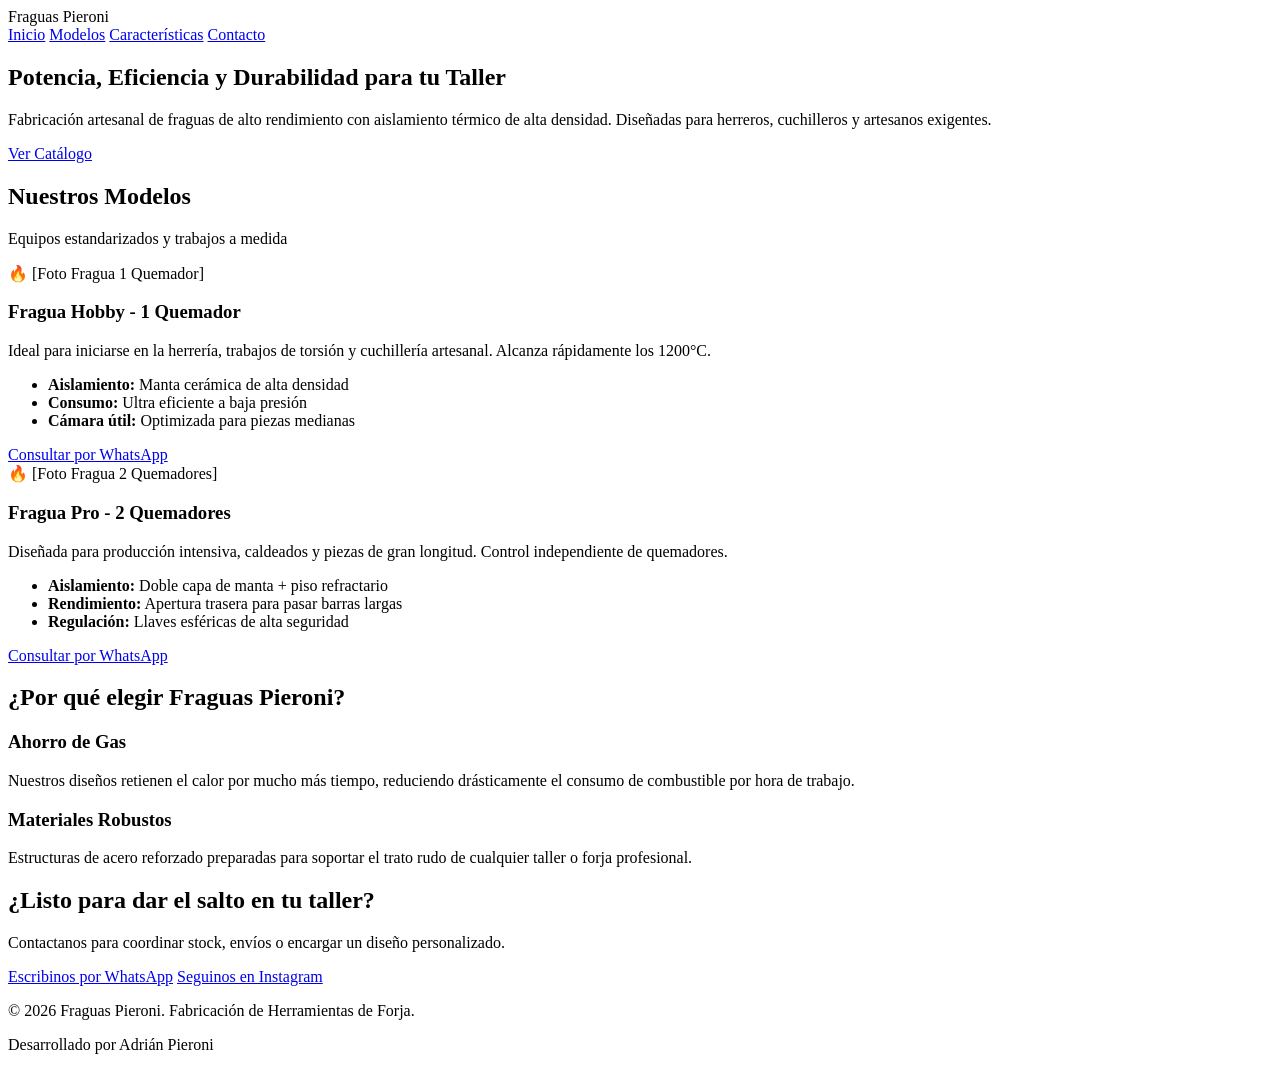
==== index.html @ 669b3fba "Estructura inicial del catálogo de fraguas" ====
<!DOCTYPE html>
<html lang="es">
<head>
    <meta charset="UTF-8">
    <meta name="viewport" content="width=device-width, initial-scale=1.0">
    <title>Fraguas Pieroni | Alto Rendimiento Térmico</title>
    <!-- Aquí vincularemos el archivo de estilos más adelante -->
    <link rel="stylesheet" href="styles.css">
</head>
<body>

    <!-- BARRA DE NAVEGACIÓN -->
    <header>
        <div class="logo">
            <span>Fraguas</span> Pieroni
        </div>
        <nav>
            <a href="#inicio">Inicio</a>
            <a href="#modelos">Modelos</a>
            <a href="#calidad">Características</a>
            <a href="#contacto">Contacto</a>
        </nav>
    </header>

    <!-- SECCIÓN DE BIENVENIDA (HERO) -->
    <section id="inicio" class="hero">
        <div class="contenido-hero">
            <h1>Potencia, Eficiencia y Durabilidad para tu Taller</h1>
            <p>Fabricación artesanal de fraguas de alto rendimiento con aislamiento térmico de alta densidad. Diseñadas para herreros, cuchilleros y artesanos exigentes.</p>
            <a href="#modelos" class="btn-primario">Ver Catálogo</a>
        </div>
    </section>

    <!-- CATÁLOGO DE PRODUCTOS -->
    <section id="modelos" class="productos">
        <h2>Nuestros Modelos</h2>
        <p class="subtitulo">Equipos estandarizados y trabajos a medida</p>
        
        <div class="grilla-productos">
            <!-- Producto 1 -->
            <div class="tarjeta-producto">
                <div class="imagen-placeholder">🔥 [Foto Fragua 1 Quemador]</div>
                <h3>Fragua Hobby - 1 Quemador</h3>
                <p>Ideal para iniciarse en la herrería, trabajos de torsión y cuchillería artesanal. Alcanza rápidamente los 1200°C.</p>
                <ul>
                    <li><strong>Aislamiento:</strong> Manta cerámica de alta densidad</li>
                    <li><strong>Consumo:</strong> Ultra eficiente a baja presión</li>
                    <li><strong>Cámara útil:</strong> Optimizada para piezas medianas</li>
                </ul>
                <a href="https://wa.me/tu_numero_aqui?text=Hola!%20Me%20interesa%20la%20Fragua%20Hobby%20de%201%20quemador" target="_blank" class="btn-consultar">Consultar por WhatsApp</a>
            </div>

            <!-- Producto 2 -->
            <div class="tarjeta-producto">
                <div class="imagen-placeholder">🔥 [Foto Fragua 2 Quemadores]</div>
                <h3>Fragua Pro - 2 Quemadores</h3>
                <p>Diseñada para producción intensiva, caldeados y piezas de gran longitud. Control independiente de quemadores.</p>
                <ul>
                    <li><strong>Aislamiento:</strong> Doble capa de manta + piso refractario</li>
                    <li><strong>Rendimiento:</strong> Apertura trasera para pasar barras largas</li>
                    <li><strong>Regulación:</strong> Llaves esféricas de alta seguridad</li>
                </ul>
                <a href="https://wa.me/tu_numero_aqui?text=Hola!%20Me%20interesa%20la%20Fragua%20Pro%20de%202%20quemadores" target="_blank" class="btn-consultar">Consultar por WhatsApp</a>
            </div>
        </div>
    </section>

    <!-- DIFERENCIALES / CALIDAD -->
    <section id="calidad" class="caracteristicas">
        <h2>¿Por qué elegir Fraguas Pieroni?</h2>
        <div class="bloques-calidad">
            <div class="bloque">
                <h3>Ahorro de Gas</h3>
                <p>Nuestros diseños retienen el calor por mucho más tiempo, reduciendo drásticamente el consumo de combustible por hora de trabajo.</p>
            </div>
            <div class="bloque">
                <h3>Materiales Robustos</h3>
                <p>Estructuras de acero reforzado preparadas para soportar el trato rudo de cualquier taller o forja profesional.</p>
            </div>
        </div>
    </section>

    <!-- CONTACTO Y REDES -->
    <section id="contacto" class="contacto">
        <h2>¿Listo para dar el salto en tu taller?</h2>
        <p>Contactanos para coordinar stock, envíos o encargar un diseño personalizado.</p>
        <div class="botones-contacto">
            <a href="https://wa.me/tu_numero_aqui" target="_blank" class="btn-whatsapp">Escribinos por WhatsApp</a>
            <a href="https://instagram.com/tu_instagram_aqui" target="_blank" class="btn-instagram">Seguinos en Instagram</a>
        </div>
    </section>

    <!-- PIE DE PÁGINA -->
    <footer>
        <p>&copy; 2026 Fraguas Pieroni. Fabricación de Herramientas de Forja.</p>
        <p class="creditos">Desarrollado por Adrián Pieroni</p>
    </footer>

</body>
</html>
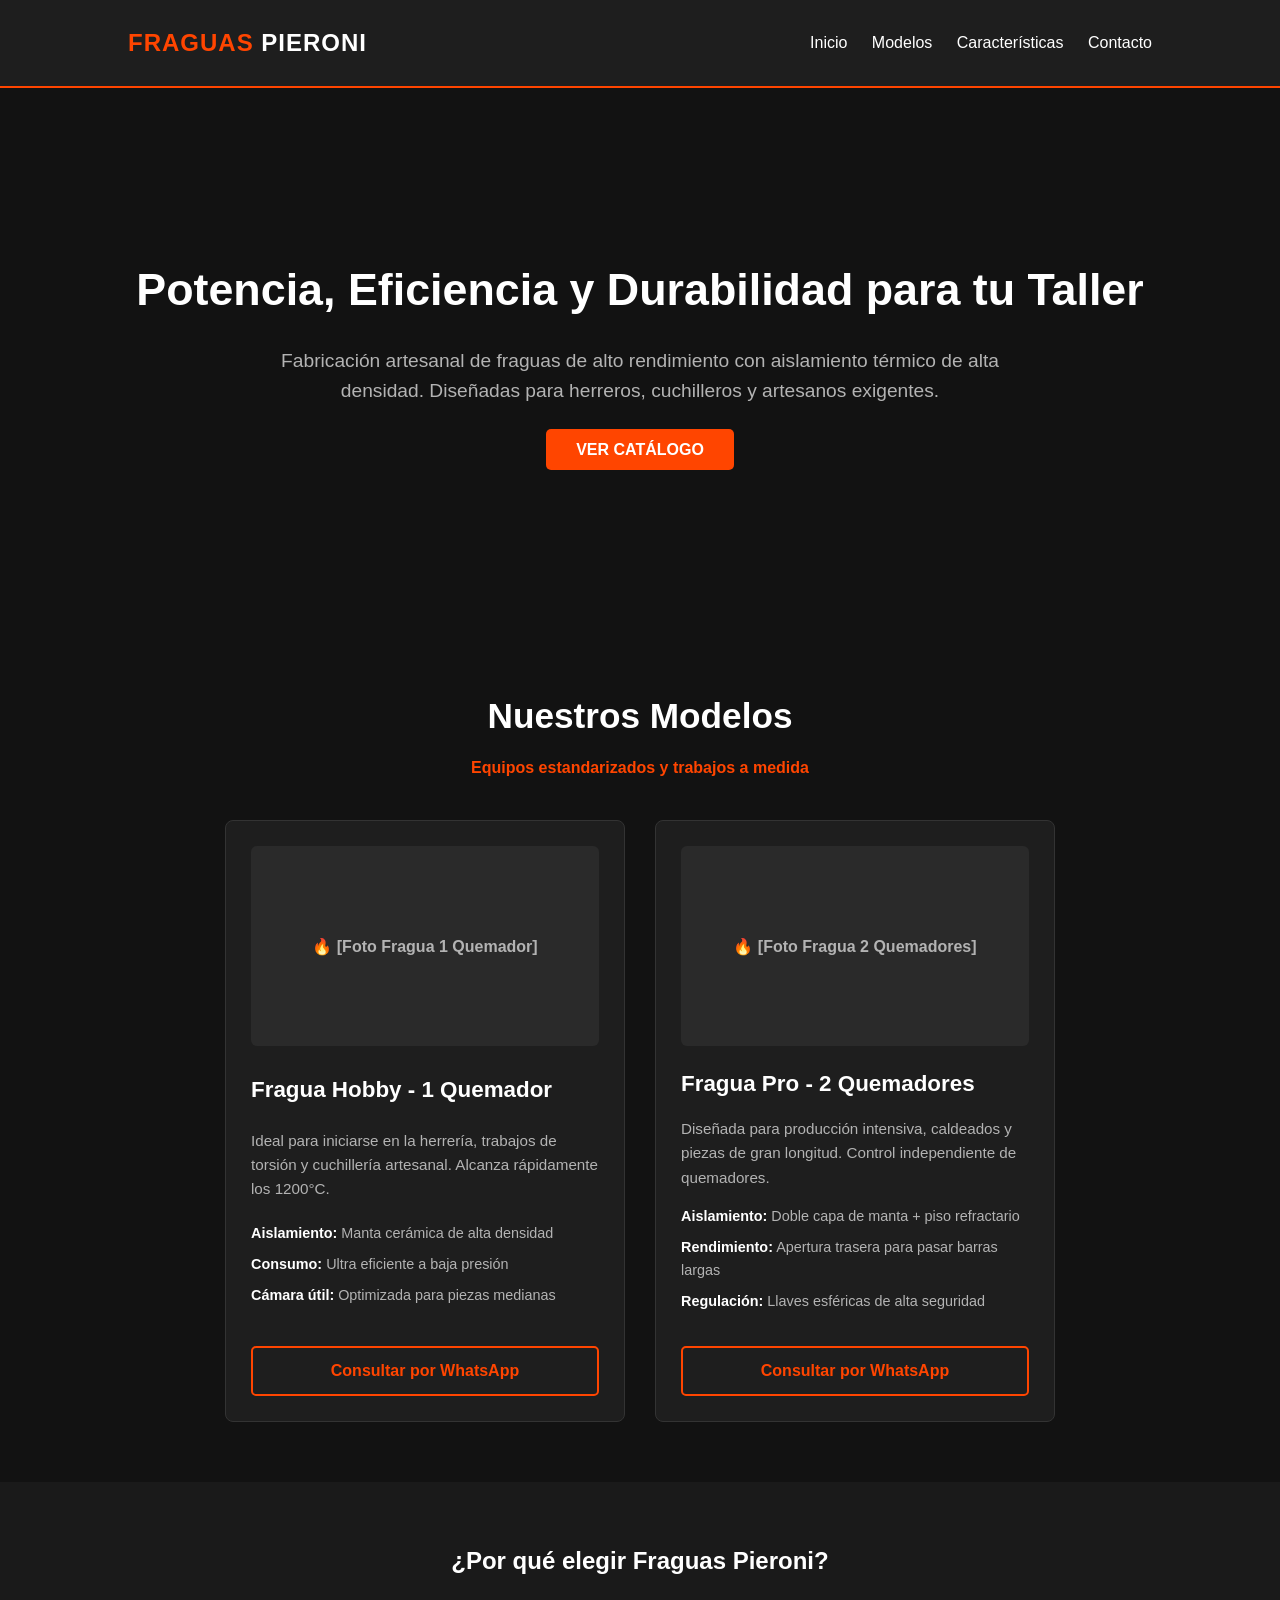
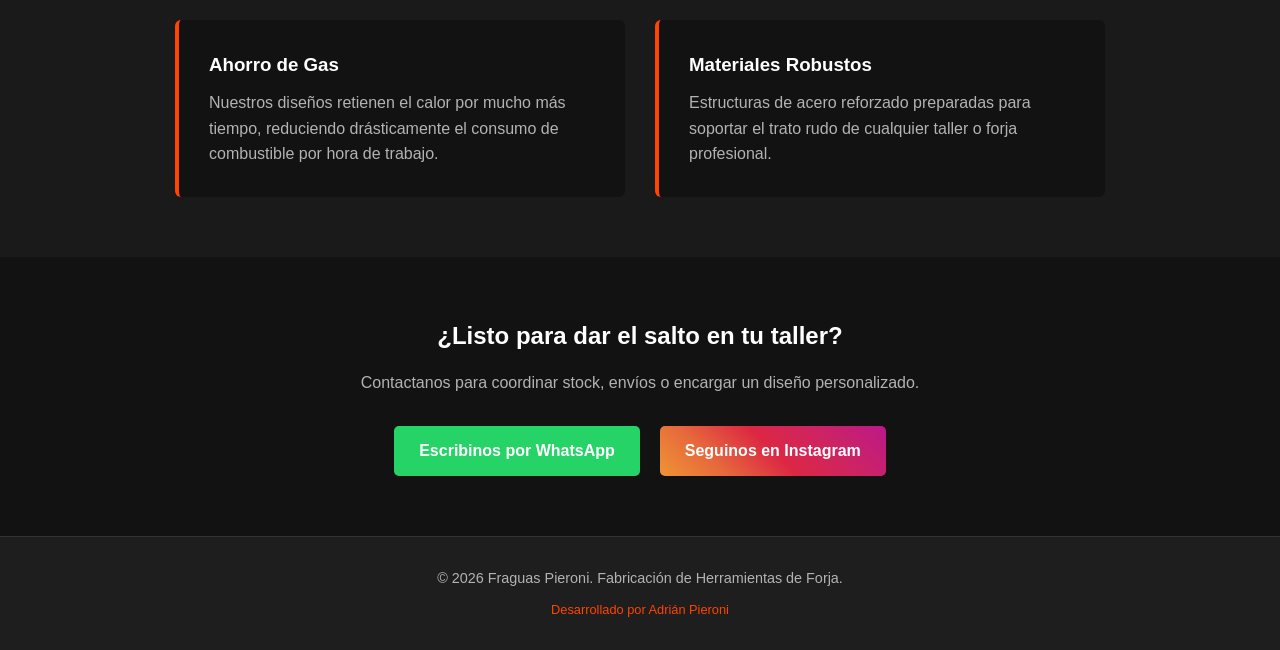
==== commit e7f98525: "Implementación de menú hamburguesa con JavaScript" ====
--- a/index.html
+++ b/index.html
@@ -14,10 +14,17 @@
         <div class="logo">
             <span>Fraguas</span> Pieroni
         </div>
-        <nav>
+        
+        <button class="menu-hamburger" id="btn-menu" aria-label="Abrir menú">
+            <span></span>
+            <span></span>
+            <span></span>
+        </button>
+
+        <nav id="nav-links">
             <a href="#inicio">Inicio</a>
-            <a href="#modelos">Modelos</a>
-            <a href="#calidad">Características</a>
+            <a href="#productos">Modelos</a>
+            <a href="#caracteristicas">Características</a>
             <a href="#contacto">Contacto</a>
         </nav>
     </header>
@@ -96,5 +103,6 @@
         <p class="creditos">Desarrollado por Adrián Pieroni</p>
     </footer>
 
+<script src="script.js"></script>
 </body>
 </html>
--- a/styles.css
+++ b/styles.css
@@ -0,0 +1,395 @@
+/* ==========================================
+   1. RESETEO Y VARIABLES GLOBALES
+   ========================================== */
+* {
+    margin: 0;
+    padding: 0;
+    box-sizing: border-box;
+    font-family: 'Segoe UI', Tahoma, Geneva, Verdana, sans-serif;
+}
+
+:root {
+    --color-fondo: #121212;       /* Negro oscuro de forja */
+    --color-superficie: #1e1e1e;   /* Gris oscuro para tarjetas */
+    --color-principal: #ff4500;    /* Naranja fuego/óxido */
+    --color-secundario: #e03d00;   /* Naranja más oscuro para interacciones */
+    --color-texto: #ffffff;        /* Blanco para títulos */
+    --color-mutado: #b3b3b3;       /* Gris claro para textos secundarios */
+    --color-whatsapp: #25d366;     /* Verde oficial de WhatsApp */
+}
+
+body {
+    background-color: var(--color-fondo);
+    color: var(--color-texto);
+    line-height: 1.6;
+}
+
+/* ==========================================
+   2. BARRA DE NAVEGACIÓN (HEADER)
+   ========================================== */
+header {
+    background-color: var(--color-superficie);
+    display: flex;
+    justify-content: space-between;
+    align-items: center;
+    padding: 1.5rem 10%;
+    position: sticky;
+    top: 0;
+    z-index: 100;
+    border-bottom: 2px solid var(--color-principal);
+}
+
+header .logo {
+    font-size: 1.5rem;
+    font-weight: bold;
+    text-transform: uppercase;
+    letter-spacing: 1px;
+}
+
+header .logo span {
+    color: var(--color-principal);
+}
+
+header nav a {
+    color: var(--color-texto);
+    text-decoration: none;
+    margin-left: 20px;
+    font-weight: 500;
+    transition: color 0.3s ease;
+}
+
+header nav a:hover {
+    color: var(--color-principal);
+}
+
+/* ==========================================
+   3. SECCIÓN DE BIENVENIDA (HERO)
+   ========================================== */
+.hero {
+    min-height: 60vh;
+    display: flex;
+    align-items: center;
+    justify-content: center;
+    text-align: center;
+    padding: 0 20px;
+    background: linear-gradient(rgba(18, 18, 18, 0.8), rgba(18, 18, 18, 0.95)), 
+                url('https://images.unsplash.com/photo-1534224039826-c7a0dea0e66a?q=80&w=1200') no-repeat center center/cover;
+}
+
+.contenido-hero h1 {
+    font-size: 2.8rem;
+    margin-bottom: 20px;
+    color: var(--color-texto);
+}
+
+.contenido-hero p {
+    font-size: 1.2rem;
+    color: var(--color-mutado);
+    max-width: 800px;
+    margin: 0 auto 30px auto;
+}
+
+.btn-primario {
+    background-color: var(--color-principal);
+    color: var(--color-texto);
+    padding: 12px 30px;
+    text-decoration: none;
+    font-weight: bold;
+    border-radius: 5px;
+    text-transform: uppercase;
+    transition: background 0.3s ease;
+}
+
+.btn-primario:hover {
+    background-color: var(--color-secundario);
+}
+
+/* ==========================================
+   4. CATÁLOGO DE PRODUCTOS (GRILLA)
+   ========================================== */
+.productos {
+    padding: 60px 10%;
+    text-align: center;
+}
+
+.productos h2 {
+    font-size: 2.2rem;
+    margin-bottom: 10px;
+}
+
+.productos .subtitulo {
+    color: var(--color-principal);
+    margin-bottom: 40px;
+    font-weight: 600;
+}
+
+.grilla-productos {
+    display: flex;
+    flex-wrap: wrap;
+    gap: 30px;
+    justify-content: center;
+}
+
+.tarjeta-producto {
+    background-color: var(--color-superficie);
+    border: 1px solid #333;
+    border-radius: 8px;
+    padding: 25px;
+    width: 100%;
+    max-width: 400px;
+    text-align: left;
+    display: flex;
+    flex-direction: column;
+    justify-content: space-between;
+    transition: transform 0.3s ease, border-color 0.3s ease;
+}
+
+.tarjeta-producto:hover {
+    transform: translateY(-5px);
+    border-color: var(--color-principal);
+}
+
+.imagen-placeholder {
+    background-color: #2a2a2a;
+    height: 200px;
+    display: flex;
+    align-items: center;
+    justify-content: center;
+    border-radius: 6px;
+    margin-bottom: 20px;
+    color: var(--color-mutado);
+    font-weight: bold;
+}
+
+.tarjeta-producto h3 {
+    margin-bottom: 15px;
+    font-size: 1.4rem;
+}
+
+.tarjeta-producto p {
+    color: var(--color-mutado);
+    font-size: 0.95rem;
+    margin-bottom: 15px;
+}
+
+.tarjeta-producto ul {
+    list-style: none;
+    margin-bottom: 25px;
+}
+
+.tarjeta-producto ul li {
+    font-size: 0.9rem;
+    margin-bottom: 8px;
+    color: var(--color-mutado);
+}
+
+.tarjeta-producto ul li strong {
+    color: var(--color-texto);
+}
+
+.btn-consultar {
+    display: block;
+    text-align: center;
+    background-color: transparent;
+    color: var(--color-principal);
+    border: 2px solid var(--color-principal);
+    padding: 10px 20px;
+    text-decoration: none;
+    font-weight: bold;
+    border-radius: 5px;
+    transition: all 0.3s ease;
+}
+
+.btn-consultar:hover {
+    background-color: var(--color-principal);
+    color: var(--color-texto);
+}
+
+/* ==========================================
+   5. CARACTERÍSTICAS Y CONTACTO
+   ========================================== */
+.caracteristicas {
+    background-color: #1a1a1a;
+    padding: 60px 10%;
+    text-align: center;
+}
+
+.caracteristicas h2 {
+    margin-bottom: 40px;
+}
+
+.bloques-calidad {
+    display: flex;
+    flex-wrap: wrap;
+    gap: 30px;
+    justify-content: center;
+}
+
+.bloque {
+    background-color: var(--color-fondo);
+    padding: 30px;
+    border-radius: 6px;
+    max-width: 450px;
+    text-align: left;
+    border-left: 4px solid var(--color-principal);
+}
+
+.bloque h3 {
+    margin-bottom: 10px;
+}
+
+.bloque p {
+    color: var(--color-mutado);
+}
+
+.contacto {
+    padding: 60px 10%;
+    text-align: center;
+}
+
+.contacto h2 {
+    margin-bottom: 15px;
+}
+
+.contacto p {
+    color: var(--color-mutado);
+    margin-bottom: 30px;
+}
+
+.botones-contacto {
+    display: flex;
+    justify-content: center;
+    gap: 20px;
+    flex-wrap: wrap;
+}
+
+.btn-whatsapp {
+    background-color: var(--color-whatsapp);
+    color: white;
+    padding: 12px 25px;
+    text-decoration: none;
+    font-weight: bold;
+    border-radius: 5px;
+    transition: opacity 0.3s;
+}
+
+.btn-instagram {
+    background: linear-gradient(45deg, #f09433 0%, #e6683c 25%, #dc2743 50%, #cc2366 75%, #bc1888 100%);
+    color: white;
+    padding: 12px 25px;
+    text-decoration: none;
+    font-weight: bold;
+    border-radius: 5px;
+    transition: opacity 0.3s;
+}
+
+.btn-whatsapp:hover, .btn-instagram:hover {
+    opacity: 0.9;
+}
+
+/* ==========================================
+   6. FOOTER
+   ========================================== */
+footer {
+    background-color: var(--color-superficie);
+    padding: 30px 10%;
+    text-align: center;
+    border-top: 1px solid #333;
+    font-size: 0.9rem;
+    color: var(--color-mutado);
+}
+
+footer .creditos {
+    margin-top: 10px;
+    font-size: 0.8rem;
+    color: var(--color-principal);
+}
+
+* ==========================================
+   7. OPTIMIZACIÓN PARA CELULARES (RESPONSIVE)
+   ========================================== */
+@media (max-width: 768px) {
+    header {
+        padding: 1rem 5%;
+    }
+
+    /* Mostrar el botón hamburguesa */
+    .menu-hamburger {
+        display: flex;
+        flex-direction: column;
+        justify-content: space-between;
+        width: 30px;
+        height: 21px;
+        background: transparent;
+        border: none;
+        cursor: pointer;
+        z-index: 110;
+    }
+
+    .menu-hamburger span {
+        width: 100%;
+        height: 3px;
+        background-color: var(--color-texto);
+        border-radius: 2px;
+        transition: all 0.3s ease;
+    }
+
+    /* Animación de las rayitas transformándose en una X al abrirse */
+    .menu-hamburger.active span:nth-child(1) {
+        transform: translateY(9px) rotate(45deg);
+        background-color: var(--color-principal);
+    }
+    .menu-hamburger.active span:nth-child(2) {
+        opacity: 0;
+    }
+    .menu-hamburger.active span:nth-child(3) {
+        transform: translateY(-9px) rotate(-45deg);
+        background-color: var(--color-principal);
+    }
+
+    /* Esconder el menú original y transformarlo en cortina vertical */
+    header nav {
+        position: fixed;
+        top: 0;
+        right: -100%; /* Escondido a la derecha fuera de pantalla */
+        width: 70%;
+        height: 100vh;
+        background-color: var(--color-superficie);
+        display: flex;
+        flex-direction: column;
+        align-items: center;
+        justify-content: center;
+        gap: 30px;
+        transition: right 0.4s ease;
+        box-shadow: -5px 0 15px rgba(0,0,0,0.5);
+        z-index: 105;
+    }
+
+    /* Clase que inyecta JavaScript para abrir la cortina */
+    header nav.open {
+        right: 0;
+    }
+
+    header nav a {
+        margin: 0;
+        font-size: 1.3rem;
+        width: 100%;
+        text-align: center;
+        padding: 10px 0;
+    }
+
+    /* Ajustes generales de contenido */
+    .contenido-hero h1 { font-size: 2rem; }
+    .contenido-hero p { font-size: 1rem; }
+    .productos, .caracteristicas, .contacto { padding: 40px 5%; }
+    .tarjeta-producto { max-width: 100%; }
+    .botones-contacto { flex-direction: column; width: 100%; gap: 12px; }
+    .btn-whatsapp, .btn-instagram { display: block; width: 100%; text-align: center; padding: 14px; font-size: 1.05rem; }
+}
+
+/* Regla extra para asegurar que el botón hamburguesa no se vea en computadoras */
+@media (min-width: 769px) {
+    .menu-hamburger {
+        display: none;
+    }
+}
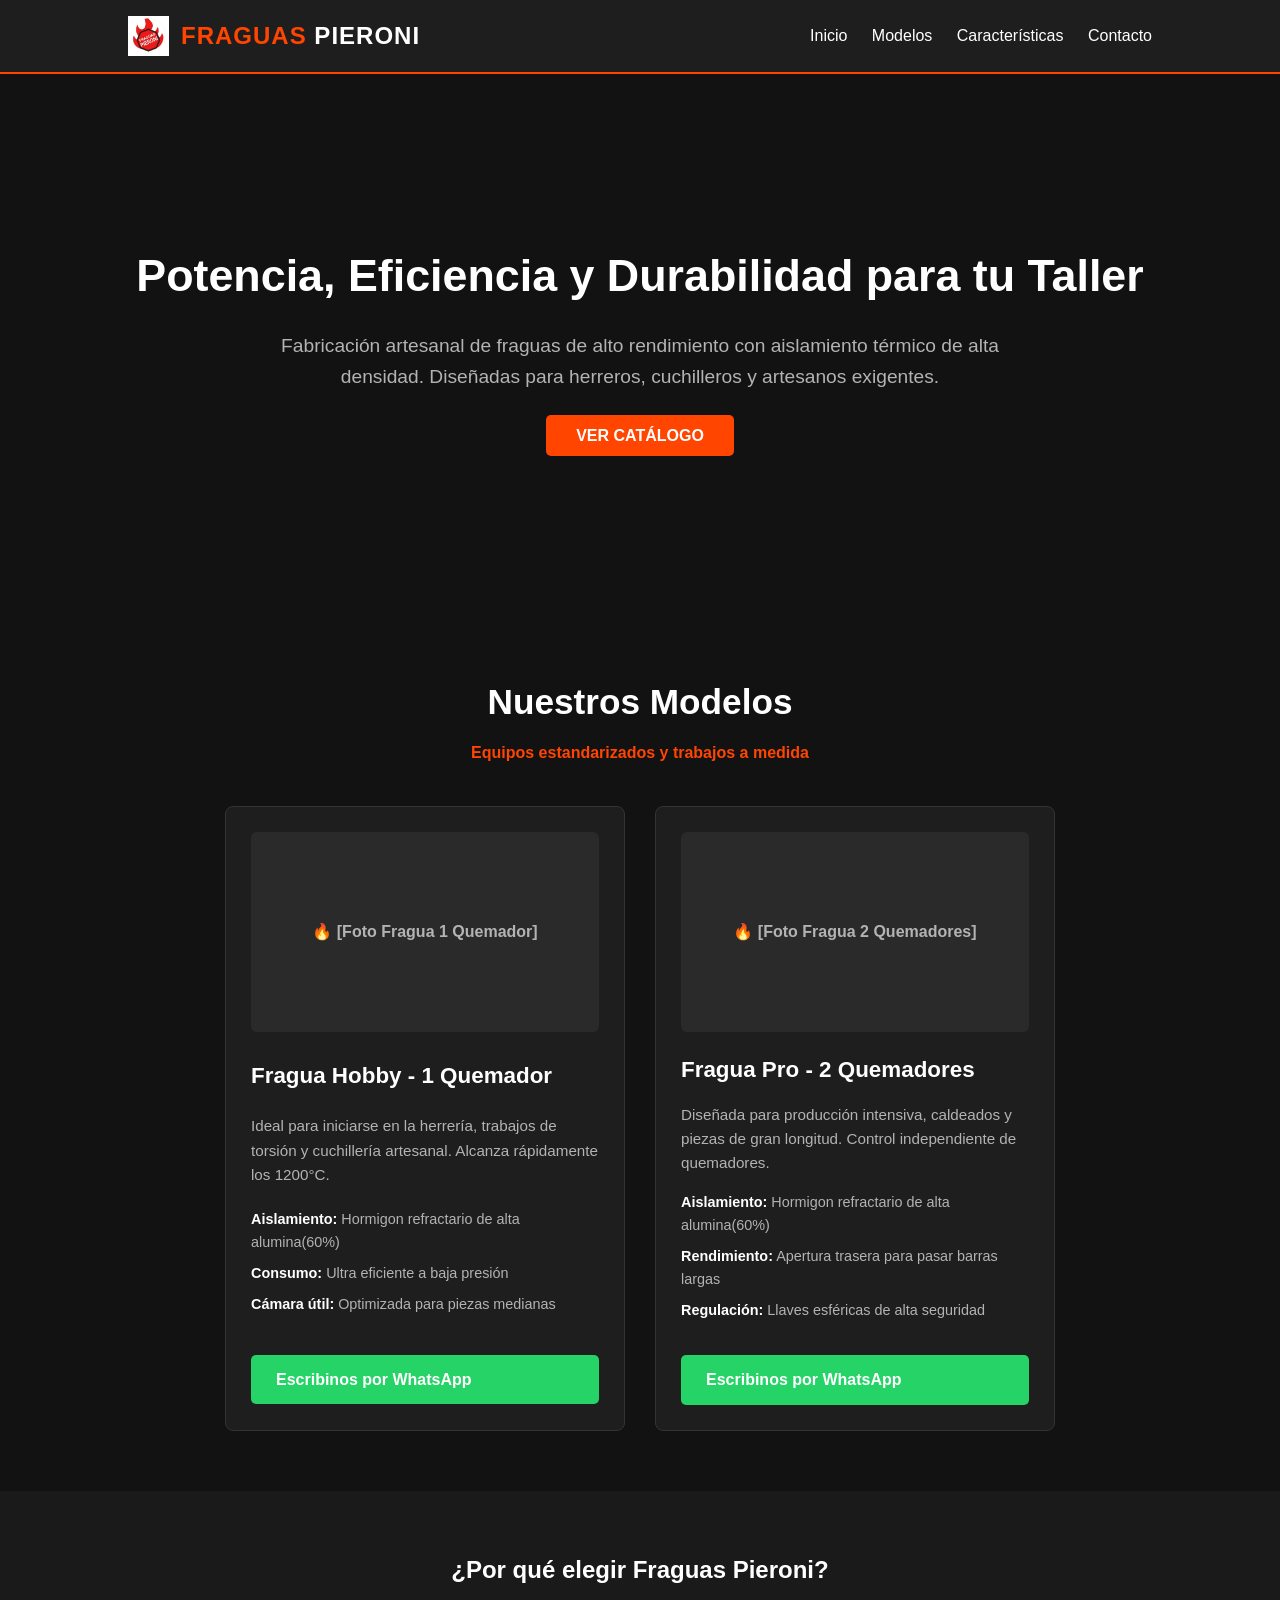
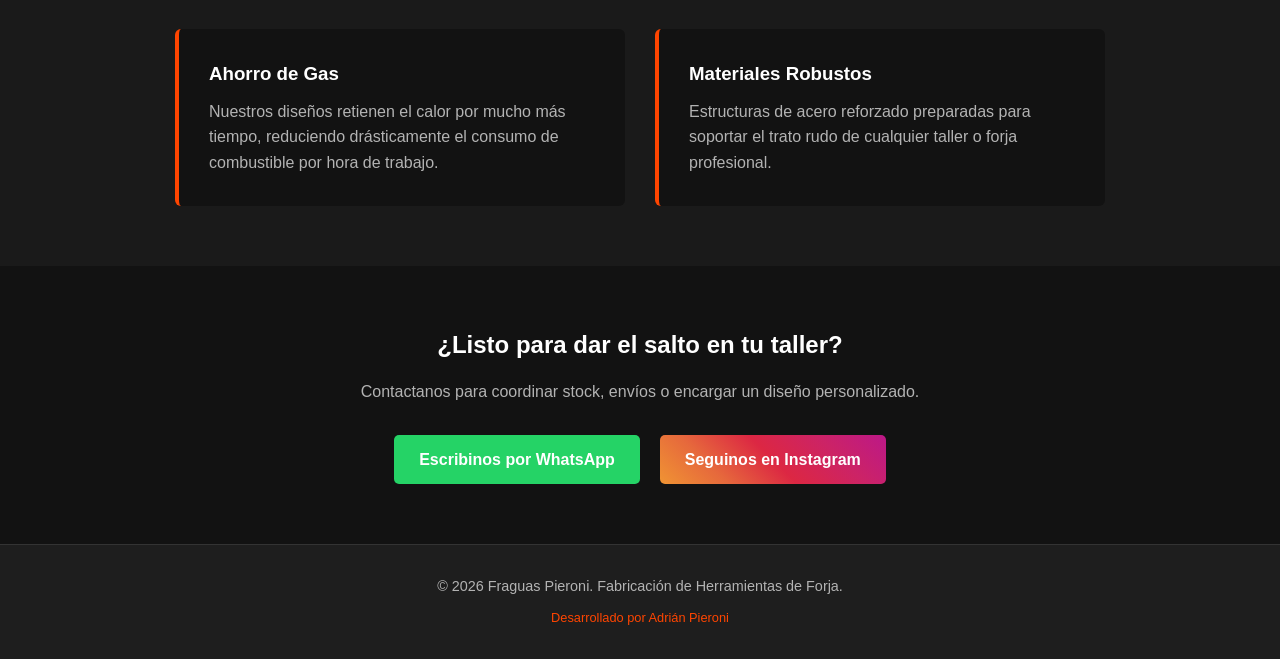
==== commit 825e750f: "Agrega logo, correciones de diseño y direcciones de contacto" ====
--- a/index.html
+++ b/index.html
@@ -4,42 +4,49 @@
     <meta charset="UTF-8">
     <meta name="viewport" content="width=device-width, initial-scale=1.0">
     <title>Fraguas Pieroni | Alto Rendimiento Térmico</title>
-    <!-- Aquí vincularemos el archivo de estilos más adelante -->
+
+    <link rel="icon" type="image/x-icon" href="images/logo.ico">
+    
+    <link rel="icon" type="image/svg+xml" href="images/logo.png">
+    <!-- Vinculación del archivo de estilos -->
     <link rel="stylesheet" href="styles.css">
 </head>
 <body>
 
     <!-- BARRA DE NAVEGACIÓN -->
-    <header>
-        <div class="logo">
+<header>
+    <div class="logo">
+        <img src="images/logo.png" alt="Logo Fraguas Pieroni" class="logo-img">
+        <div class="logo-text">
             <span>Fraguas</span> Pieroni
         </div>
-        
-        <button class="menu-hamburger" id="btn-menu" aria-label="Abrir menú">
-            <span></span>
-            <span></span>
-            <span></span>
-        </button>
+    </div>
+    
+    <button class="menu-hamburger" id="btn-menu" aria-label="Abrir menú">
+        <span></span>
+        <span></span>
+        <span></span>
+    </button>
 
-        <nav id="nav-links">
-            <a href="#inicio">Inicio</a>
-            <a href="#productos">Modelos</a>
-            <a href="#caracteristicas">Características</a>
-            <a href="#contacto">Contacto</a>
-        </nav>
-    </header>
+    <nav id="nav-links">
+        <a href="#inicio">Inicio</a>
+        <a href="#productos">Modelos</a>
+        <a href="#caracteristicas">Características</a>
+        <a href="#contacto">Contacto</a>
+    </nav>
+</header>
 
     <!-- SECCIÓN DE BIENVENIDA (HERO) -->
     <section id="inicio" class="hero">
         <div class="contenido-hero">
             <h1>Potencia, Eficiencia y Durabilidad para tu Taller</h1>
             <p>Fabricación artesanal de fraguas de alto rendimiento con aislamiento térmico de alta densidad. Diseñadas para herreros, cuchilleros y artesanos exigentes.</p>
-            <a href="#modelos" class="btn-primario">Ver Catálogo</a>
+            <a href="#productos" class="btn-primario">Ver Catálogo</a>
         </div>
     </section>
 
     <!-- CATÁLOGO DE PRODUCTOS -->
-    <section id="modelos" class="productos">
+    <section id="productos" class="productos">
         <h2>Nuestros Modelos</h2>
         <p class="subtitulo">Equipos estandarizados y trabajos a medida</p>
         
@@ -50,11 +57,11 @@
                 <h3>Fragua Hobby - 1 Quemador</h3>
                 <p>Ideal para iniciarse en la herrería, trabajos de torsión y cuchillería artesanal. Alcanza rápidamente los 1200°C.</p>
                 <ul>
-                    <li><strong>Aislamiento:</strong> Manta cerámica de alta densidad</li>
+                    <li><strong>Aislamiento:</strong> Hormigon refractario de alta alumina(60%)</li>
                     <li><strong>Consumo:</strong> Ultra eficiente a baja presión</li>
                     <li><strong>Cámara útil:</strong> Optimizada para piezas medianas</li>
                 </ul>
-                <a href="https://wa.me/tu_numero_aqui?text=Hola!%20Me%20interesa%20la%20Fragua%20Hobby%20de%201%20quemador" target="_blank" class="btn-consultar">Consultar por WhatsApp</a>
+                <a href="https://api.whatsapp.com/send?phone=5492914025892" target="_blank" class="btn-whatsapp">Escribinos por WhatsApp</a>
             </div>
 
             <!-- Producto 2 -->
@@ -63,17 +70,17 @@
                 <h3>Fragua Pro - 2 Quemadores</h3>
                 <p>Diseñada para producción intensiva, caldeados y piezas de gran longitud. Control independiente de quemadores.</p>
                 <ul>
-                    <li><strong>Aislamiento:</strong> Doble capa de manta + piso refractario</li>
+                    <li><strong>Aislamiento:</strong> Hormigon refractario de alta alumina(60%)</li>
                     <li><strong>Rendimiento:</strong> Apertura trasera para pasar barras largas</li>
                     <li><strong>Regulación:</strong> Llaves esféricas de alta seguridad</li>
                 </ul>
-                <a href="https://wa.me/tu_numero_aqui?text=Hola!%20Me%20interesa%20la%20Fragua%20Pro%20de%202%20quemadores" target="_blank" class="btn-consultar">Consultar por WhatsApp</a>
+                <a href="https://api.whatsapp.com/send?phone=5492914025892" target="_blank" class="btn-whatsapp">Escribinos por WhatsApp</a>
             </div>
         </div>
     </section>
 
     <!-- DIFERENCIALES / CALIDAD -->
-    <section id="calidad" class="caracteristicas">
+    <section id="caracteristicas" class="caracteristicas">
         <h2>¿Por qué elegir Fraguas Pieroni?</h2>
         <div class="bloques-calidad">
             <div class="bloque">
@@ -92,8 +99,8 @@
         <h2>¿Listo para dar el salto en tu taller?</h2>
         <p>Contactanos para coordinar stock, envíos o encargar un diseño personalizado.</p>
         <div class="botones-contacto">
-            <a href="https://wa.me/tu_numero_aqui" target="_blank" class="btn-whatsapp">Escribinos por WhatsApp</a>
-            <a href="https://instagram.com/tu_instagram_aqui" target="_blank" class="btn-instagram">Seguinos en Instagram</a>
+            <a href="https://api.whatsapp.com/send?phone=5492914025892" target="_blank" class="btn-whatsapp">Escribinos por WhatsApp</a>
+            <a href="https://instagram.com/fraguas_pieroni" target="_blank" class="btn-instagram">Seguinos en Instagram</a>
         </div>
     </section>
 
@@ -103,6 +110,7 @@
         <p class="creditos">Desarrollado por Adrián Pieroni</p>
     </footer>
 
-<script src="script.js"></script>
+    <!-- Conexión del script de lógica del menú -->
+    <script src="script.js"></script>
 </body>
 </html>
--- a/styles.css
+++ b/styles.css
@@ -6,8 +6,10 @@
     padding: 0;
     box-sizing: border-box;
     font-family: 'Segoe UI', Tahoma, Geneva, Verdana, sans-serif;
-}
-
+    
+    /* --- ESTA ES LA LÍNEA QUE LO SOLUCIONA --- */
+    scroll-margin-top: 80px; 
+}
 :root {
     --color-fondo: #121212;       /* Negro oscuro de forja */
     --color-superficie: #1e1e1e;   /* Gris oscuro para tarjetas */
@@ -32,18 +34,30 @@
     display: flex;
     justify-content: space-between;
     align-items: center;
-    padding: 1.5rem 10%;
+    padding: 1rem 10%;
     position: sticky;
     top: 0;
     z-index: 100;
     border-bottom: 2px solid var(--color-principal);
 }
 
+/* Contenedor del Logo (Imagen + Letras) */
 header .logo {
+    display: flex;         /* Alinea el fuego al lado de las letras */
+    align-items: center;   /* Centrado vertical simétrico */
+    gap: 12px;             /* Separación exacta entre el dibujo y el texto */
     font-size: 1.5rem;
     font-weight: bold;
     text-transform: uppercase;
     letter-spacing: 1px;
+    flex-shrink: 0;        /* Evita que el contenedor del logo se deforme o achique */
+}
+
+/* Control estricto del tamaño de la imagen */
+header .logo .logo-img {
+    height: 40px;          /* Bajé un toque a 40px para que sea más estilizado y no empuje el header */
+    width: auto;           /* Mantiene las proporciones originales del logo */
+    display: block;
 }
 
 header .logo span {
@@ -60,6 +74,11 @@
 
 header nav a:hover {
     color: var(--color-principal);
+}
+
+/* OCULTAR EL BOTÓN HAMBURGUESA EN COMPUTADORAS */
+.menu-hamburger {
+    display: none;
 }
 
 /* ==========================================
@@ -305,7 +324,7 @@
     color: var(--color-principal);
 }
 
-* ==========================================
+/* ==========================================
    7. OPTIMIZACIÓN PARA CELULARES (RESPONSIVE)
    ========================================== */
 @media (max-width: 768px) {
@@ -313,7 +332,7 @@
         padding: 1rem 5%;
     }
 
-    /* Mostrar el botón hamburguesa */
+    /* Mostrar el botón hamburguesa en móviles */
     .menu-hamburger {
         display: flex;
         flex-direction: column;
@@ -326,32 +345,31 @@
         z-index: 110;
     }
 
+    /* Las tres líneas del botón en color naranja principal */
     .menu-hamburger span {
         width: 100%;
         height: 3px;
-        background-color: var(--color-texto);
+        background-color: var(--color-principal);
         border-radius: 2px;
         transition: all 0.3s ease;
     }
 
-    /* Animación de las rayitas transformándose en una X al abrirse */
+    /* Animación de las rayitas convirtiéndose en X */
     .menu-hamburger.active span:nth-child(1) {
         transform: translateY(9px) rotate(45deg);
-        background-color: var(--color-principal);
     }
     .menu-hamburger.active span:nth-child(2) {
         opacity: 0;
     }
     .menu-hamburger.active span:nth-child(3) {
         transform: translateY(-9px) rotate(-45deg);
-        background-color: var(--color-principal);
-    }
-
-    /* Esconder el menú original y transformarlo en cortina vertical */
+    }
+
+    /* Menú móvil tipo cortina lateral */
     header nav {
         position: fixed;
         top: 0;
-        right: -100%; /* Escondido a la derecha fuera de pantalla */
+        right: -100%; /* Escondido por defecto */
         width: 70%;
         height: 100vh;
         background-color: var(--color-superficie);
@@ -365,7 +383,7 @@
         z-index: 105;
     }
 
-    /* Clase que inyecta JavaScript para abrir la cortina */
+    /* Clase que inyecta JS al abrir el menú */
     header nav.open {
         right: 0;
     }
@@ -378,18 +396,38 @@
         padding: 10px 0;
     }
 
-    /* Ajustes generales de contenido */
-    .contenido-hero h1 { font-size: 2rem; }
-    .contenido-hero p { font-size: 1rem; }
-    .productos, .caracteristicas, .contacto { padding: 40px 5%; }
-    .tarjeta-producto { max-width: 100%; }
-    .botones-contacto { flex-direction: column; width: 100%; gap: 12px; }
-    .btn-whatsapp, .btn-instagram { display: block; width: 100%; text-align: center; padding: 14px; font-size: 1.05rem; }
-}
-
-/* Regla extra para asegurar que el botón hamburguesa no se vea en computadoras */
-@media (min-width: 769px) {
-    .menu-hamburger {
-        display: none;
+    /* Modificaciones generales de escala en celular */
+    .contenido-hero h1 {
+        font-size: 2rem;
+    }
+
+    .contenido-hero p {
+        font-size: 1rem;
+    }
+
+    .productos, .caracteristicas, .contacto {
+        padding: 40px 5%;
+    }
+
+    .grilla-productos {
+        gap: 20px;
+    }
+
+    .tarjeta-producto {
+        max-width: 100%;
+    }
+
+    .botones-contacto {
+        flex-direction: column;
+        width: 100%;
+        gap: 12px;
+    }
+
+    .btn-whatsapp, .btn-instagram {
+        display: block;
+        width: 100%;
+        text-align: center;
+        padding: 14px;
+        font-size: 1.05rem;
     }
 }
